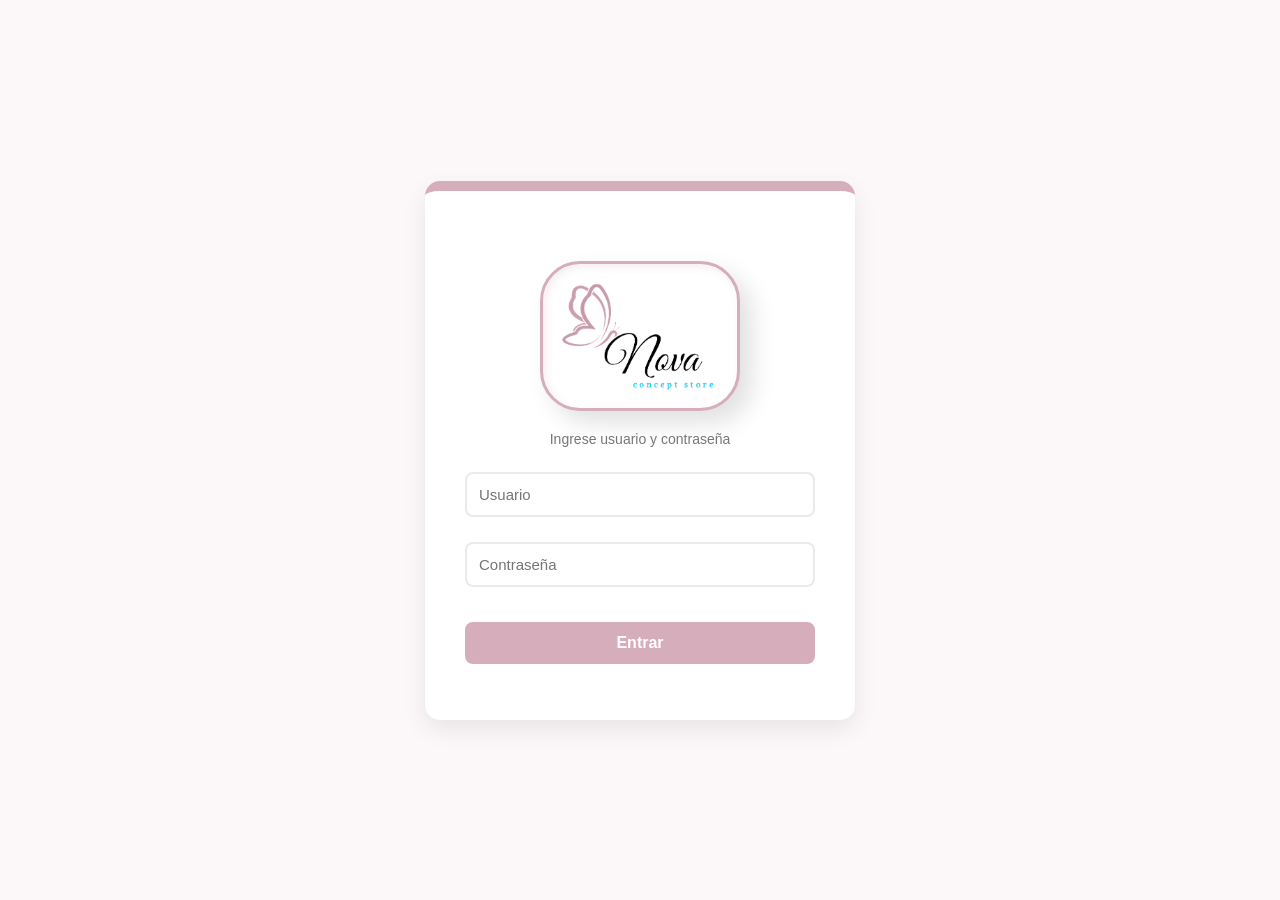
==== index.html @ 59a3c6e6 "Add files via upload" ====
<!DOCTYPE html>
<html lang="es">
<head>
    <meta charset="UTF-8">
    <meta name="viewport" content="width=device-width, initial-scale=1.0">
    <title>Nova Concept Store</title>
    <link rel="stylesheet" href="Esteticos/estilos.css">
</head>
<body>

<div class="login-container">
    <div class="logo-container">
        <img src="./Esteticos/logo.png" alt="Logo Nova Concept Store">
    </div>
    <h2>Ingrese usuario y contraseña</h2>
    <div class="form-group">
        <input type="text" id="usuario" placeholder="Usuario" required>
    </div>
    <div class="form-group">
        <input type="password" id="contrasena" placeholder="Contraseña" required>
    </div>
    <button id="submitBtn">Entrar</button>
    <p id="message"></p>
</div>

<script src="Login/boton_entrar.js"></script>
</body>
</html>
---- Esteticos/estilos.css ----
body {
    margin: 0;
    padding: 0;
    font-family: 'Segoe UI', Tahoma, Geneva, Verdana, sans-serif;
    background-color: #fcf8f9; 
    display: flex;
    justify-content: center;
    align-items: center;
    height: 100vh;
}


.login-container {
    background-color: #ffffff;
    padding: 40px;
    border-radius: 15px;
    box-shadow: 0 10px 25px rgba(0, 0, 0, 0.08);
    text-align: center;
    width: 100%;
    max-width: 350px;
    border-top: 10px solid #d6adba; 
}

.logo-container {
    display: flex;
    justify-content: center;
    align-items: center;
    width: 100%;
    margin-top: 30px;
    margin-bottom: 20px;
}

.logo-container img {
    width: 200px;
    height: 150px;
    object-fit: cover;
    border: 3px solid #d6adba;
    background-color: #ffffff; 
    border-radius: 40px; 
    padding: 15px; 
    box-sizing: border-box;
    
    /* Efecto 3D */
    box-shadow: 
        12px 12px 24px rgba(0, 0, 0, 0.12),
        inset 3px 3px 8px rgba(208, 167, 176, 0.2);
    transition: all 0.3s ease;
}

.logo-container img:hover {
    transform: translateY(-2px);
}

    .logo-container:hover {
      transform: translateY(-2px); 
    }

h2 {
    color: #777777;
    font-size: 14px;
    font-weight: normal;
    margin-bottom: 25px;
}

.form-group {
    margin-bottom: 25px;
}

input[type="text"],
input[type="password"] {
    width: 100%;
    padding: 12px;
    border: 2px solid #eaeaea;
    border-radius: 8px;
    box-sizing: border-box; 
    font-size: 15px;
    outline: none;
    transition: border-color 0.3s ease;
}

input[type="text"]:focus,
input[type="password"]:focus {
    border-color: #d6adba;
}

button {
    width: 100%;
    padding: 12px;
    margin-top: 10px;
    background-color: #d6adba; 
    color: #ffffff; 
    border: none;
    border-radius: 8px;
    font-size: 16px;
    font-weight: bold;
    cursor: pointer;
    transition: background-color 0.3s ease;
}

button:hover {
    background-color: #c49aab; 
}

/* Contenedor del menú en la esquina superior derecha */
.menu-esquina {
    position: fixed;
    top: 20px;
    right: 20px;
    z-index: 1000;
}

/* Estilo del botón principal del menú */
.btn-menu {
    background-color: #d6adba;
    color: white;
    border: none;
    padding: 10px 20px;
    border-radius: 25px;
    font-weight: bold;
    cursor: pointer;
    box-shadow: 0 4px 10px rgba(0,0,0,0.1);
    transition: 0.3s;
}

.btn-menu:hover {
    background-color: #c49aab;
    transform: scale(1.05);
}

/* Contenedor de las opciones (oculto por defecto) */
.submenu-content {
    display: none; /* Se activa con JS */
    position: absolute;
    right: 0;
    top: 45px;
    background-color: white;
    min-width: 160px;
    box-shadow: 0 8px 16px rgba(0,0,0,0.1);
    border-radius: 8px;
    overflow: hidden;
    border: 1px solid #eaeaea;
}

/* Enlaces dentro del menú */
.submenu-content a {
    color: #777;
    padding: 12px 16px;
    text-decoration: none;
    display: block;
    font-size: 14px;
    transition: 0.2s;
}

.submenu-content a:hover {
    background-color: #fcf8f9;
    color: #d6adba;
}

.submenu-content hr {
    margin: 0;
    border: 0;
    border-top: 1px solid #eee;
}

/* Clase para mostrar el menú */
.show {
    display: block;
}

/* Botón de la esquina */
.menu-contenedor {
    position: fixed;
    top: 20px;
    right: 20px;
}

.btn-opciones {
    background-color: #d6adba;
    color: white;
    border: none;
    padding: 10px 20px;
    border-radius: 20px;
    cursor: pointer;
    font-weight: bold;
    box-shadow: 0 4px 6px rgba(0,0,0,0.1);
}

/* Fondo del Modal (oscurece la pantalla) */
.modal {
    display: none; 
    position: fixed;
    z-index: 2000;
    left: 0;
    top: 0;
    width: 100%;
    height: 100%;
    background-color: rgba(0,0,0,0.5);
    backdrop-filter: blur(3px);
}

/* Caja blanca del formulario */
.modal-content {
    background-color: #fff;
    margin: 5% auto;
    padding: 20px;
    border-radius: 15px;
    width: 90%;
    max-width: 400px;
    border-top: 8px solid #d6adba;
    position: relative;
}

/* Botón cerrar (X) */
.close {
    position: absolute;
    right: 20px;
    top: 10px;
    font-size: 28px;
    cursor: pointer;
    color: #aaa;
}

.btn-guardar {
    background-color: #d6adba;
    margin-top: 15px;
}

.btn-guardar:hover {
    background-color: #c49aab;
}

/* Estilo para los inputs del modal */
.modal-content input, .modal-content select {
    width: 100%;
    padding: 8px;
    margin: 8px 0;
    display: inline-block;
    border: 1px solid #ccc;
    border-radius: 4px;
    box-sizing: border-box;
}

/* Botón disparador */
.header-actions {
    position: fixed;
    top: 20px;
    right: 20px;
    z-index: 100;
}

.menu-trigger {
    background-color: #d6adba;
    color: white;
    border: none;
    padding: 12px 20px;
    border-radius: 30px;
    cursor: pointer;
    font-weight: bold;
    box-shadow: 0 4px 15px rgba(214, 173, 186, 0.4);
    transition: 0.3s;
}

/* Panel Lateral */
.side-panel {
    height: 100%;
    width: 0; /* Empieza cerrado */
    position: fixed;
    z-index: 1001;
    top: 0;
    right: 0;
    background-color: #ffffff;
    overflow-x: hidden;
    transition: 0.5s; /* Velocidad de apertura */
    padding-top: 20px;
    box-shadow: -5px 0 15px rgba(0,0,0,0.1);
}

.side-panel-header {
    display: flex;
    justify-content: space-between;
    align-items: center;
    padding: 0 25px;
    border-bottom: 2px solid #fcf8f9;
    margin-bottom: 20px;
}

.side-panel-header h3 { color: #777; margin: 0; font-size: 18px; }

.close-btn {
    font-size: 30px;
    background: none;
    border: none;
    color: #d6adba;
    cursor: pointer;
}

.side-panel-content { padding: 0 25px; }

/* Estilos del Formulario Interno */
.input-box { margin-bottom: 15px; text-align: left; }
.input-box label { display: block; font-size: 13px; color: #888; margin-bottom: 5px; }
.input-box input, .input-box select {
    width: 100%;
    padding: 10px;
    border: 1px solid #eee;
    border-radius: 8px;
    background: #fcfcfc;
}

.btn-registrar {
    width: 100%;
    padding: 12px;
    background-color: #d6adba;
    color: white;
    border: none;
    border-radius: 8px;
    font-weight: bold;
    cursor: pointer;
    margin-top: 10px;
}

/* Overlay */
.overlay {
    display: none;
    position: fixed;
    width: 100%;
    height: 100%;
    top: 0; left: 0;
    background: rgba(0,0,0,0.3);
    z-index: 1000;
}
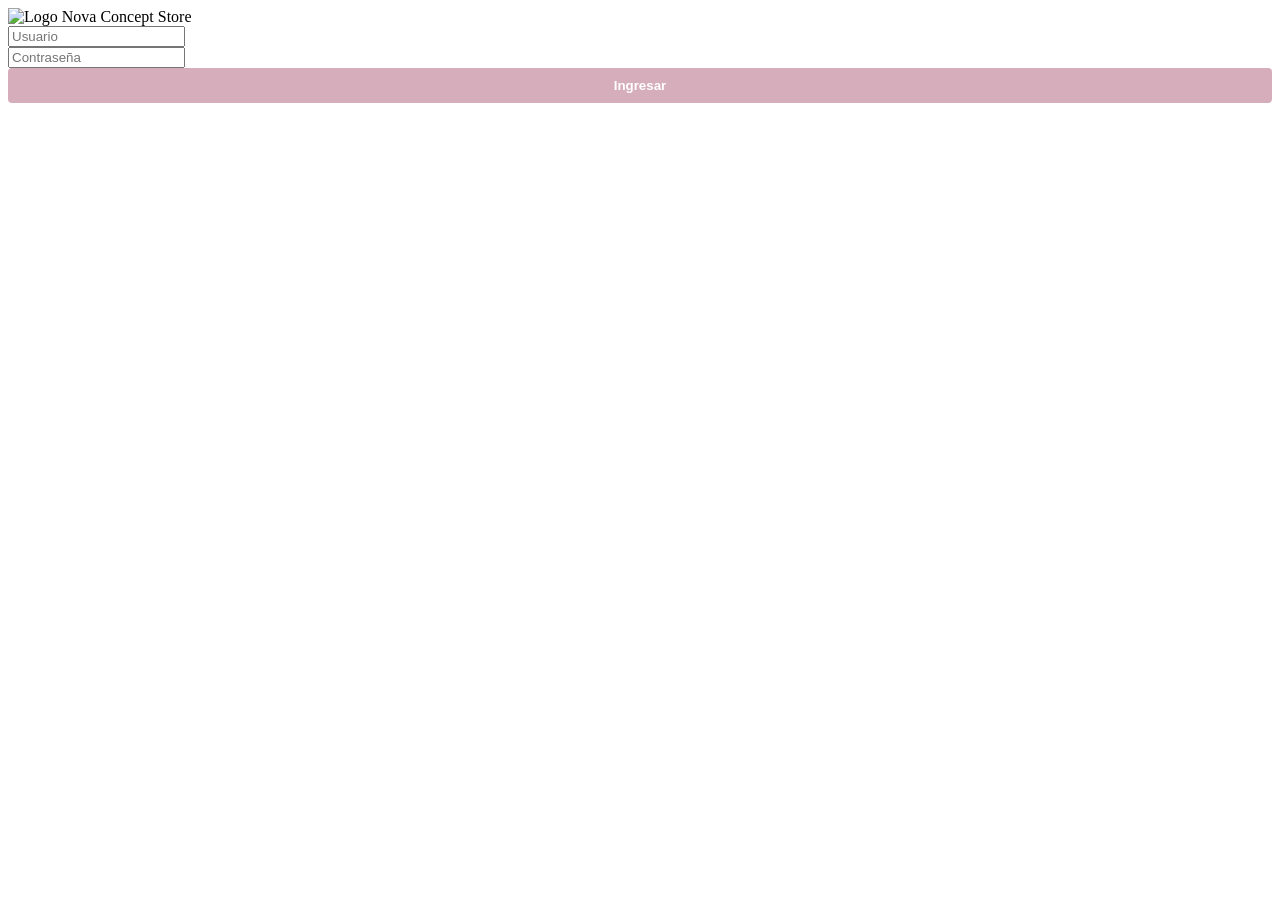
==== commit 173c220b: "Add files via upload" ====
--- a/index.html
+++ b/index.html
@@ -7,22 +7,79 @@
     <link rel="stylesheet" href="Esteticos/estilos.css">
 </head>
 <body>
+    <style>
+        .btn-login { 
+            width: 100%; 
+            padding: 10px; 
+            background: #d6adba; 
+            color: white; 
+            border: none; 
+            border-radius: 4px; 
+            cursor: pointer; 
+            font-weight: 600; 
+        }
 
+        .btn-login:hover { 
+            background: #ebd1d9; 
+        }
+
+        .error-msg { 
+            color: red; 
+            font-size: 14px; 
+            margin-top: 10px; 
+            display: none; 
+        }
+
+    </style>
 <div class="login-container">
     <div class="logo-container">
         <img src="./Esteticos/logo.png" alt="Logo Nova Concept Store">
     </div>
-    <h2>Ingrese usuario y contraseña</h2>
-    <div class="form-group">
-        <input type="text" id="usuario" placeholder="Usuario" required>
-    </div>
-    <div class="form-group">
-        <input type="password" id="contrasena" placeholder="Contraseña" required>
-    </div>
-    <button id="submitBtn">Entrar</button>
-    <p id="message"></p>
+    <form id="loginForm">
+        <div class="form-group">
+            <input type="text" id="usuario" name="usuario" placeholder="Usuario" required>
+        </div>
+        <div class="form-group">
+            <input type="password" id="password" name="password" placeholder="Contraseña" required>
+        </div>
+        <button type="submit" class="btn-login">Ingresar</button>
+        <div id="error" class="error-msg">Usuario o contraseña incorrectos</div>
+    </form>
 </div>
 
-<script src="Login/boton_entrar.js"></script>
+<script>
+document.getElementById("loginForm").addEventListener("submit", function(e) {
+    e.preventDefault(); // Evita que la página se recargue
+
+    const formData = new FormData(this);
+
+    // Enviamos los datos al backend de PHP
+    fetch("../Login/login.php", {
+        method: "POST",
+        body: formData
+    })
+    .then(response => response.json())
+    .then(data => {
+        if (data.success) {
+            // ¡AQUÍ ESTÁ LA CLAVE! Guardamos dinámicamente los datos del usuario que devolvió PHP
+            localStorage.setItem("usuarioLogueado", data.nombre);
+            localStorage.setItem("cargoUsuario", data.rol);
+
+            // Redirigimos al Dashboard
+            window.location.href = "privera_vista.html"; 
+        } else {
+            // Mostrar error si las credenciales no coinciden
+            const errorDiv = document.getElementById("error");
+            errorDiv.style.display = "block";
+            errorDiv.textContent = data.message || "Credenciales incorrectas";
+        }
+    })
+    .catch(error => {
+        console.error("Error:", error);
+        alert("Hubo un error al procesar la solicitud.");
+    });
+});
+</script>
+
 </body>
 </html>
